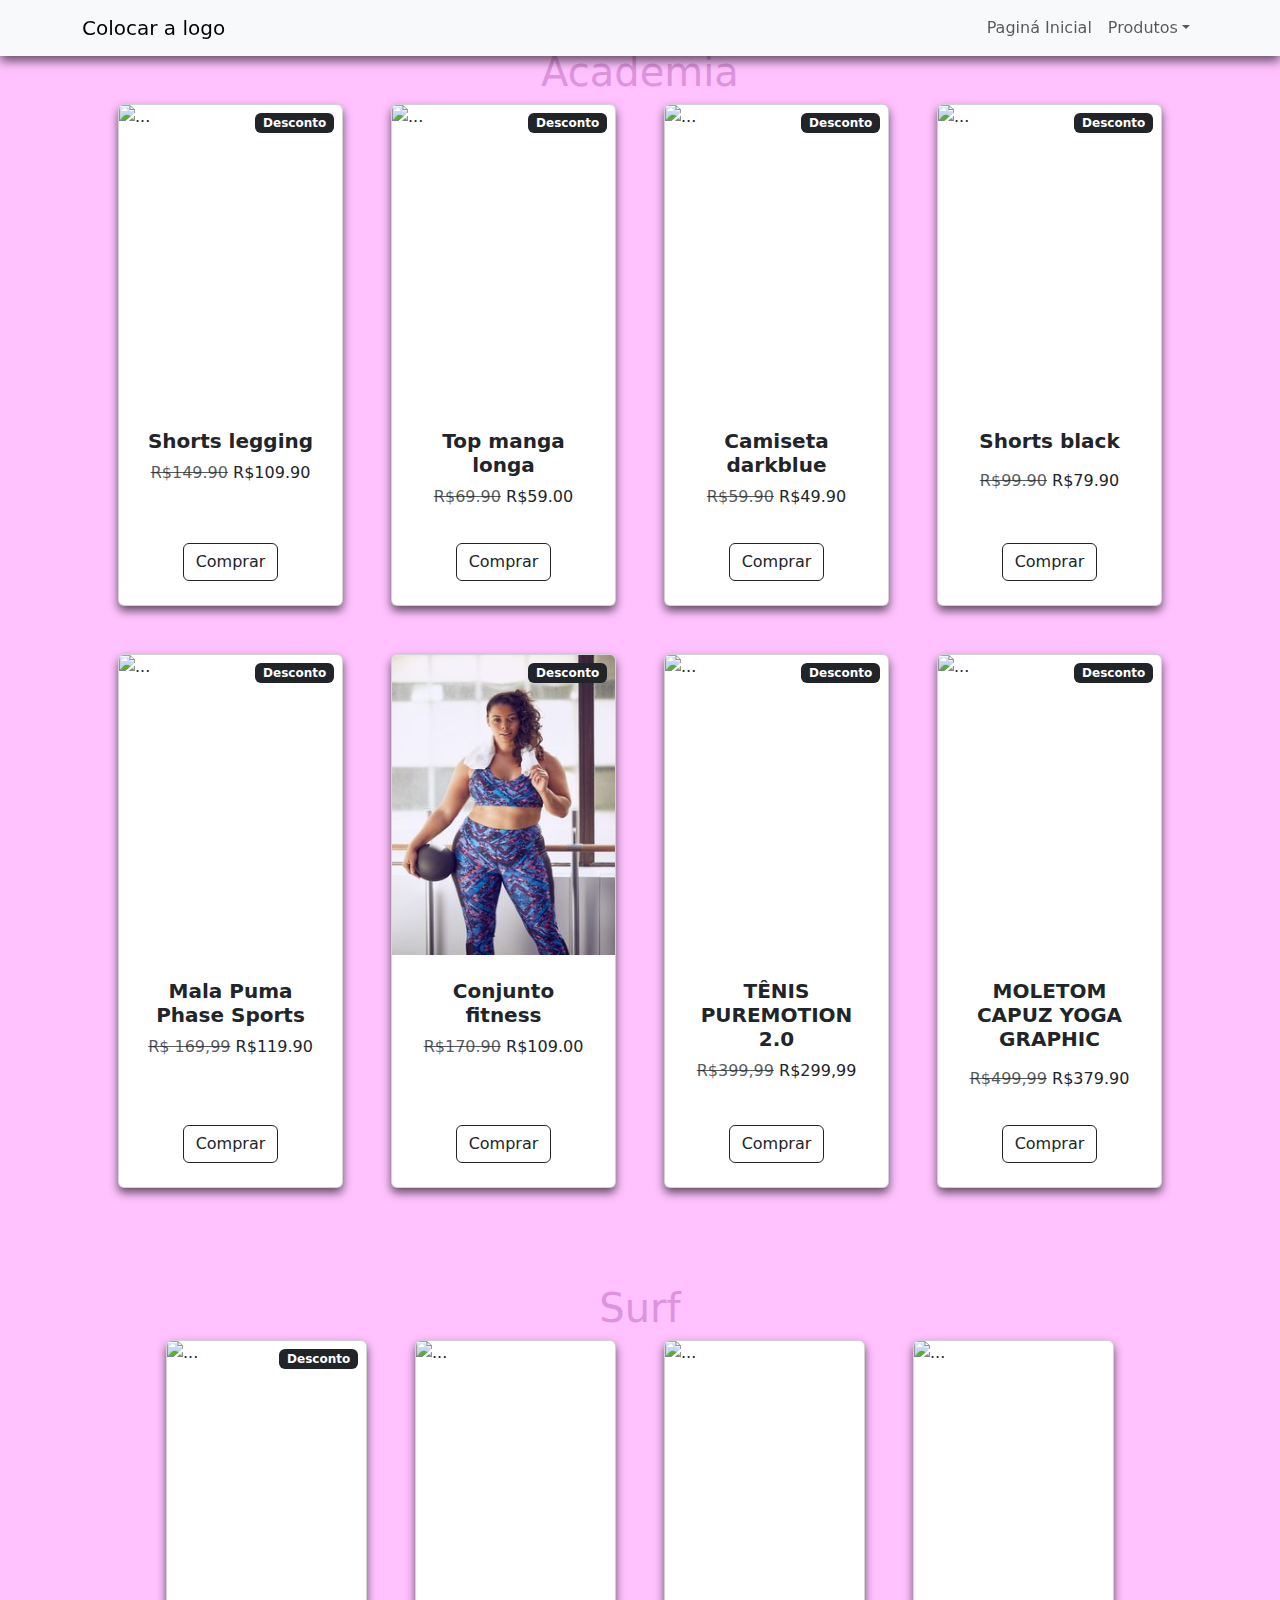
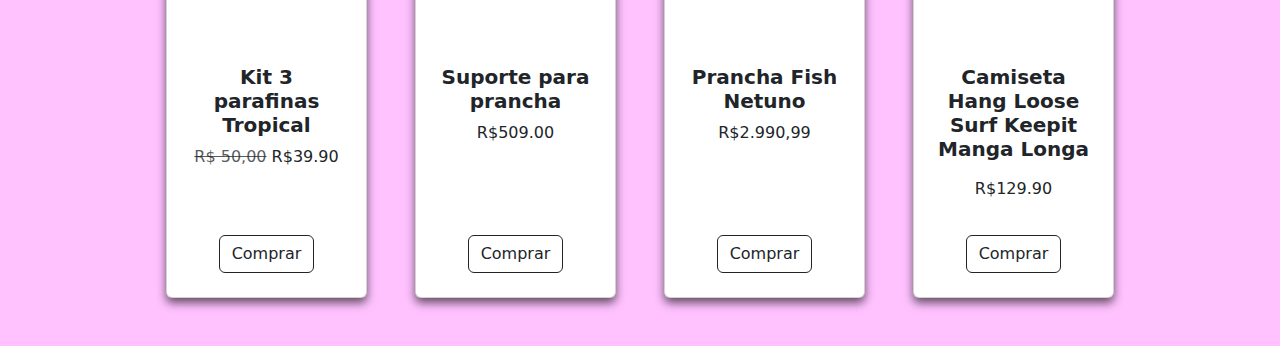
==== trabalho/cards.html @ eb3f15c2 "Cards" ====
<!DOCTYPE html>
<html lang="en">
<head>
    <meta charset="UTF-8">
    <meta name="viewport" content="width=device-width, initial-scale=1.0">
    <title>Cards</title>

    <link href="https://cdn.jsdelivr.net/npm/bootstrap@5.3.0-alpha3/dist/css/bootstrap.min.css" rel="stylesheet">
    <link href="https://getbootstrap.com/docs/5.3/assets/css/docs.css" rel="stylesheet">
    <link href="https://cdn.jsdelivr.net/npm/bootstrap@5.3.0/dist/css/bootstrap.min.css" rel="stylesheet">
    <link rel="stylesheet" href="cards.css">

</head>
<body>

    <nav class="barraP navbar navbar-expand-lg bg-light ">
        <div class="container menu" >

            <a href="" class="navbar-brand"><img src="">Colocar a logo</a>

            <button 
                class="navbar-toggler"
                data-bs-toggle="collapse" 
                data-bs-target="#menu-principal"
            >
                <span class="navbar-toggler-icon"></span>
            </button>

            <div class="navbar-collapse collapse" id="menu-principal" >
                <ul class="navbar-nav ms-auto">
                    <li><a href="tb.html" class="nav-link">Paginá Inicial</a></li>
                    
                    <li class="dropdown">
                        <a href="#" 
                            class="nav-link dropdown-toggle"
                            data-bs-toggle="dropdown"
                            >Produtos</a>

                        <ul class="dropdown-menu">
                            <li><a href="" class="dropdown-item">Academia</a></li>
                            <li><hr class="dropdown-divider"></li>
                            <li><a href="" class="dropdown-item">Volei</a></li>
                            <li><hr class="dropdown-divider"></li>
                            <li><a href="#surf" class="dropdown-item">Surf</a></li>
                            <li><hr class="dropdown-divider"></li>
                            <li><a href="" class="dropdown-item">Futebol</a></li>
                        </ul>
                    </li>
                </ul>
            </div>
        </div>
    </nav>

  <!-- cards -->

  <div class="container px-4 px-lg-5 mt-5" id="academia">
    <h1>Academia</h1>
    <div class="row gx-4 gx-lg-5 row-cols-2 row-cols-md-3 row-cols-xl-4 justify-content-center">
        <div class="col-12 col-md-6 mb-5">
            <div class="card h-100">
          <div class="badge bg-dark text-white position-absolute" style="top: 0.5rem; right: 0.5rem">Desconto</div>
                <img class="card-img-top" src="https://www.monnieri.com.br/static/3230/sku/short-academia-feminino-SHORT-ACADEMIA-FEMININO-VERDE-MILITAR-1560600903339.jpg" alt="..." />
                <div class="card-body p-4">
                    <div class="text-center">
                        <h5 class="fw-bolder">Shorts legging</h5>
                        <span class="text-muted text-decoration-line-through">R$149.90</span>
                        R$109.90
                    </div>
                </div>
                <div class="card-footer p-4 pt-0 border-top-0 bg-transparent">
                    <div class="text-center"><a class="btn btn-outline-dark mt-auto" href="#">Comprar</a></div>
                </div>
            </div>
        </div>

        <div class="col-12 col-md-6 mb-5">
          <div class="card h-100">
          <div class="badge bg-dark text-white position-absolute" style="top: 0.5rem; right: 0.5rem">Desconto</div>
              <img class="card-img-top" src="https://img102.urbanic.com/goods-pic/a6523364765140089ccc27ea0acbc866UR_w1000_q90" alt="..." />
              <div class="card-body p-4">
                  <div class="text-center">
                      <h5 class="fw-bolder">Top manga longa</h5>
                      <span class="text-muted text-decoration-line-through">R$69.90</span>
                      R$59.00
                  </div>
              </div>
              <div class="card-footer p-4 pt-0 border-top-0 bg-transparent">
                  <div class="text-center"><a class="btn btn-outline-dark mt-auto" href="#">Comprar</a></div>
              </div>
          </div>
      </div>

      <div class="col-12 col-md-6 mb-5">
        <div class="card h-100">
          <div class="badge bg-dark text-white position-absolute" style="top: 0.5rem; right: 0.5rem">Desconto</div>
            <img class="card-img-top" src="https://www.homemnoespelho.com.br/wp-content/uploads/2018/12/Homem-No-Espelho-Como-se-vestir-academia-homem-20.jpg" alt="..." />
            <div class="card-body p-4">
                <div class="text-center">
                    <h5 class="fw-bolder">Camiseta darkblue</h5>
                    <span class="text-muted text-decoration-line-through">R$59.90</span>
                    R$49.90
                </div>
            </div>
            <div class="card-footer p-4 pt-0 border-top-0 bg-transparent">
                <div class="text-center"><a class="btn btn-outline-dark mt-auto" href="#">Comprar</a></div>
            </div>
        </div>
    </div>

    <div class="col-12 col-md-6 mb-5">
      <div class="card h-100">
          <div class="badge bg-dark text-white position-absolute" style="top: 0.5rem; right: 0.5rem">Desconto</div>
          <img class="card-img-top" src="https://i.pinimg.com/564x/8e/56/e5/8e56e5e884ad6f2b8436024005a9e684.jpg" alt="..." />
          <div class="card-body p-4">
              <div class="text-center">
                  <h5 class="fw-bolder">Shorts black</h5>
                  <div class="d-flex justify-content-center small text-warning mb-2">
                      <div class="bi-star-fill"></div>
                      <div class="bi-star-fill"></div>
                      <div class="bi-star-fill"></div>
                      <div class="bi-star-fill"></div>
                      <div class="bi-star-fill"></div>
                  </div>
                  <span class="text-muted text-decoration-line-through">R$99.90</span>
                  R$79.90
              </div>
          </div>
          <div class="card-footer p-4 pt-0 border-top-0 bg-transparent">
            <div class="text-center"><a class="btn btn-outline-dark mt-auto" href="#">Comprar</a></div>
        </div>
    </div>

    </div>
  </div>

  <div class="row gx-4 gx-lg-5 row-cols-2 row-cols-md-3 row-cols-xl-4 justify-content-center">
    <div class="col-12 col-md-6 mb-5">
        <div class="card h-100">
      <div class="badge bg-dark text-white position-absolute" style="top: 0.5rem; right: 0.5rem">Desconto</div>
            <img class="card-img-top" src="https://imgcentauro-a.akamaihd.net/500x500/95853302A1/mala-puma-phase-sports-feminina-img.jpg" alt="..." />
            <div class="card-body p-4">
                <div class="text-center">
                    <h5 class="fw-bolder">Mala Puma Phase Sports</h5>
                    <span class="text-muted text-decoration-line-through">R$ 169,99</span>
                    R$119.90
                </div>
            </div>
            <div class="card-footer p-4 pt-0 border-top-0 bg-transparent">
                <div class="text-center"><a class="btn btn-outline-dark mt-auto" href="#">Comprar</a></div>
            </div>
        </div>
    </div>

    <div class="col-12 col-md-6 mb-5">
      <div class="card h-100">
      <div class="badge bg-dark text-white position-absolute" style="top: 0.5rem; right: 0.5rem">Desconto</div>
          <img class="card-img-top" src="imagens/academia.jpg" alt="..." />
          <div class="card-body p-4">
              <div class="text-center">
                  <h5 class="fw-bolder">Conjunto fitness</h5>
                  <span class="text-muted text-decoration-line-through">R$170.90</span>
                  R$109.00
              </div>
          </div>
          <div class="card-footer p-4 pt-0 border-top-0 bg-transparent">
              <div class="text-center"><a class="btn btn-outline-dark mt-auto" href="#">Comprar</a></div>
          </div>
      </div>
  </div>

  <div class="col-12 col-md-6 mb-5">
    <div class="card h-100">
      <div class="badge bg-dark text-white position-absolute" style="top: 0.5rem; right: 0.5rem">Desconto</div>
        <img class="card-img-top" src="https://assets.adidas.com/images/h_840,f_auto,q_auto,fl_lossy,c_fill,g_auto/82ab5176a1974629ba67af4200ba804c_9366/Tenis_Puremotion_2.0_Branco_HQ1725_02_standard_hover.jpg" alt="..." />
        <div class="card-body p-4">
            <div class="text-center">
                <h5 class="fw-bolder">TÊNIS PUREMOTION 2.0</h5>
                <span class="text-muted text-decoration-line-through">R$399,99</span>
                R$299,99
            </div>
        </div>
        <div class="card-footer p-4 pt-0 border-top-0 bg-transparent">
            <div class="text-center"><a class="btn btn-outline-dark mt-auto" href="#">Comprar</a></div>
        </div>
    </div>
</div>

<div class="col-12 col-md-6 mb-5">
  <div class="card h-100">
      <div class="badge bg-dark text-white position-absolute" style="top: 0.5rem; right: 0.5rem">Desconto</div>
      <img class="card-img-top" src="https://assets.adidas.com/images/h_840,f_auto,q_auto,fl_lossy,c_fill,g_auto/fe25de2c6c02417ba6caaf11011f2574_9366/Moletom_Capuz_Yoga_Graphic_Preto_IB8968_23_hover_model.jpg" alt="..." />
      <div class="card-body p-4">
          <div class="text-center">
              <h5 class="fw-bolder">MOLETOM CAPUZ YOGA GRAPHIC</h5>
              <div class="d-flex justify-content-center small text-warning mb-2">
                  <div class="bi-star-fill"></div>
                  <div class="bi-star-fill"></div>
                  <div class="bi-star-fill"></div>
                  <div class="bi-star-fill"></div>
                  <div class="bi-star-fill"></div>
              </div>
              <span class="text-muted text-decoration-line-through">  R$499,99</span>
              R$379.90
          </div>
      </div>
      <div class="card-footer p-4 pt-0 border-top-0 bg-transparent">
        <div class="text-center"><a class="btn btn-outline-dark mt-auto" href="#">Comprar</a></div>
    </div>
</div>

</div>
</div>


<div class="container px-4 px-lg-5 mt-5" id="surf">
    <h1>Surf</h1>

  <div class="row gx-4 gx-lg-5 row-cols-2 row-cols-md-3 row-cols-xl-4 justify-content-center">
    <div class="col-12 col-md-6 mb-5">
        <div class="card h-100">
      <div class="badge bg-dark text-white position-absolute" style="top: 0.5rem; right: 0.5rem">Desconto</div>
            <img class="card-img-top" src="https://images.tcdn.com.br/img/img_prod/1209307/kit_3_parafinas_tropical_51_1_57127bedd0e3629ccf4c00b199019e22.png" alt="..." />
            <div class="card-body p-4">
                <div class="text-center">
                    <h5 class="fw-bolder">Kit 3 parafinas Tropical</h5>
                    <span class="text-muted text-decoration-line-through">R$ 50,00</span>
                    R$39.90
                </div>
            </div>
            <div class="card-footer p-4 pt-0 border-top-0 bg-transparent">
                <div class="text-center"><a class="btn btn-outline-dark mt-auto" href="#">Comprar</a></div>
            </div>
        </div>
    </div>

    <div class="col-12 col-md-6 mb-5">
      <div class="card h-100">
          <img class="card-img-top" src="https://www.oaksurfracks.com.br/wp-content/uploads/2022/05/DSC_0025.jpg" alt="..." />
          <div class="card-body p-4">
              <div class="text-center">
                  <h5 class="fw-bolder">Suporte para prancha</h5>
                  R$509.00
              </div>
          </div>
          <div class="card-footer p-4 pt-0 border-top-0 bg-transparent">
              <div class="text-center"><a class="btn btn-outline-dark mt-auto" href="#">Comprar</a></div>
          </div>
      </div>
  </div>

  <div class="col-12 col-md-6 mb-5">
    <div class="card h-100">
        <img class="card-img-top" src="https://fmsurf.com.br/wp-content/uploads/2021/10/site_FM-fish-07a-scaled.jpg" alt="..." />
        <div class="card-body p-4">
            <div class="text-center">
                <h5 class="fw-bolder">Prancha Fish Netuno</h5>
                R$2.990,99
            </div>
        </div>
        <div class="card-footer p-4 pt-0 border-top-0 bg-transparent">
            <div class="text-center"><a class="btn btn-outline-dark mt-auto" href="#">Comprar</a></div>
        </div>
    </div>
</div>

<div class="col-12 col-md-6 mb-5">
  <div class="card h-100">
   
      <img class="card-img-top" src="https://static.netshoes.com.br/produtos/camiseta-hang-loose-surf-keepit-manga-longa-masculina/06/B58-5395-006/B58-5395-006_zoom1.jpg?ts=1664917433&ims=544x" alt="..." />
      <div class="card-body p-4">
          <div class="text-center">
              <h5 class="fw-bolder">Camiseta Hang Loose Surf Keepit Manga Longa</h5>
              <div class="d-flex justify-content-center small text-warning mb-2">
                  <div class="bi-star-fill"></div>
                  <div class="bi-star-fill"></div>
                  <div class="bi-star-fill"></div>
                  <div class="bi-star-fill"></div>
                  <div class="bi-star-fill"></div>
              </div>
              R$129.90
          </div>
      </div>
      <div class="card-footer p-4 pt-0 border-top-0 bg-transparent">
        <div class="text-center"><a class="btn btn-outline-dark mt-auto" href="#">Comprar</a></div>
    </div>
</div>

</div>
</div>




    
    <script src="https://cdn.jsdelivr.net/npm/bootstrap@5.0.2/dist/js/bootstrap.min.js"></script>

</body>
</html>
---- trabalho/cards.css ----
:root{
    --prim: #791979;
    --second: #9b429a;
    --tri: #bc6abc;
    --for: #de93dd;
    --five: #ffbcff;
    --extra: #ffc2ff;
    --tras:#231127;
}
body{
    background-color: var(--extra);
}
.barraP{
    position: fixed;
    top: 0;
    left: 0;
    width: 100%;
    z-index: 1;
    background-color: aliceblue;
    box-shadow: 0 5px 10px rgba(0,0,0,.6);
    margin-bottom:10px ;
    
}
.card{
    justify-content:center ;
    margin: auto;
    margin-bottom: 10px;
    box-shadow: 0 5px 10px rgba(0,0,0,.6);
}
h1{
    text-align: center;
    color: #de93dd;
}
.card img{
    height: 300px;
    width: 100%;
}
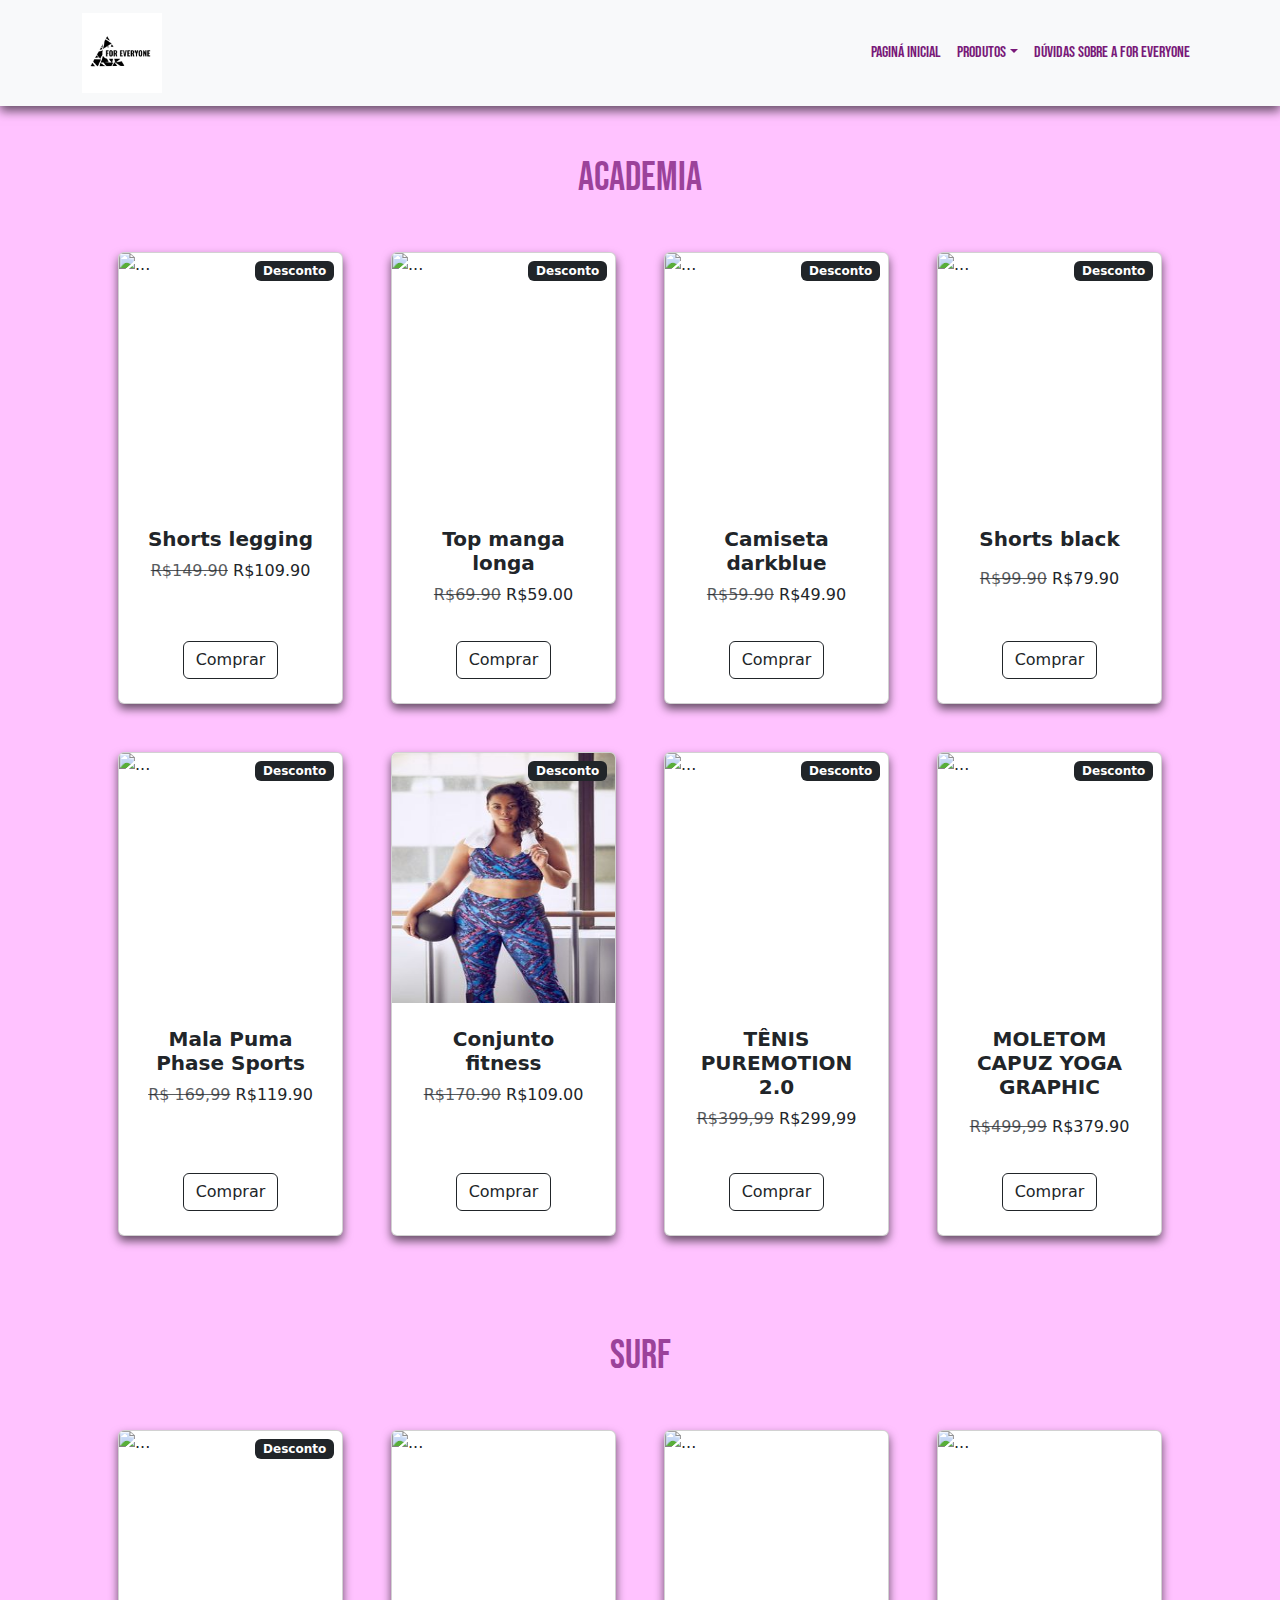
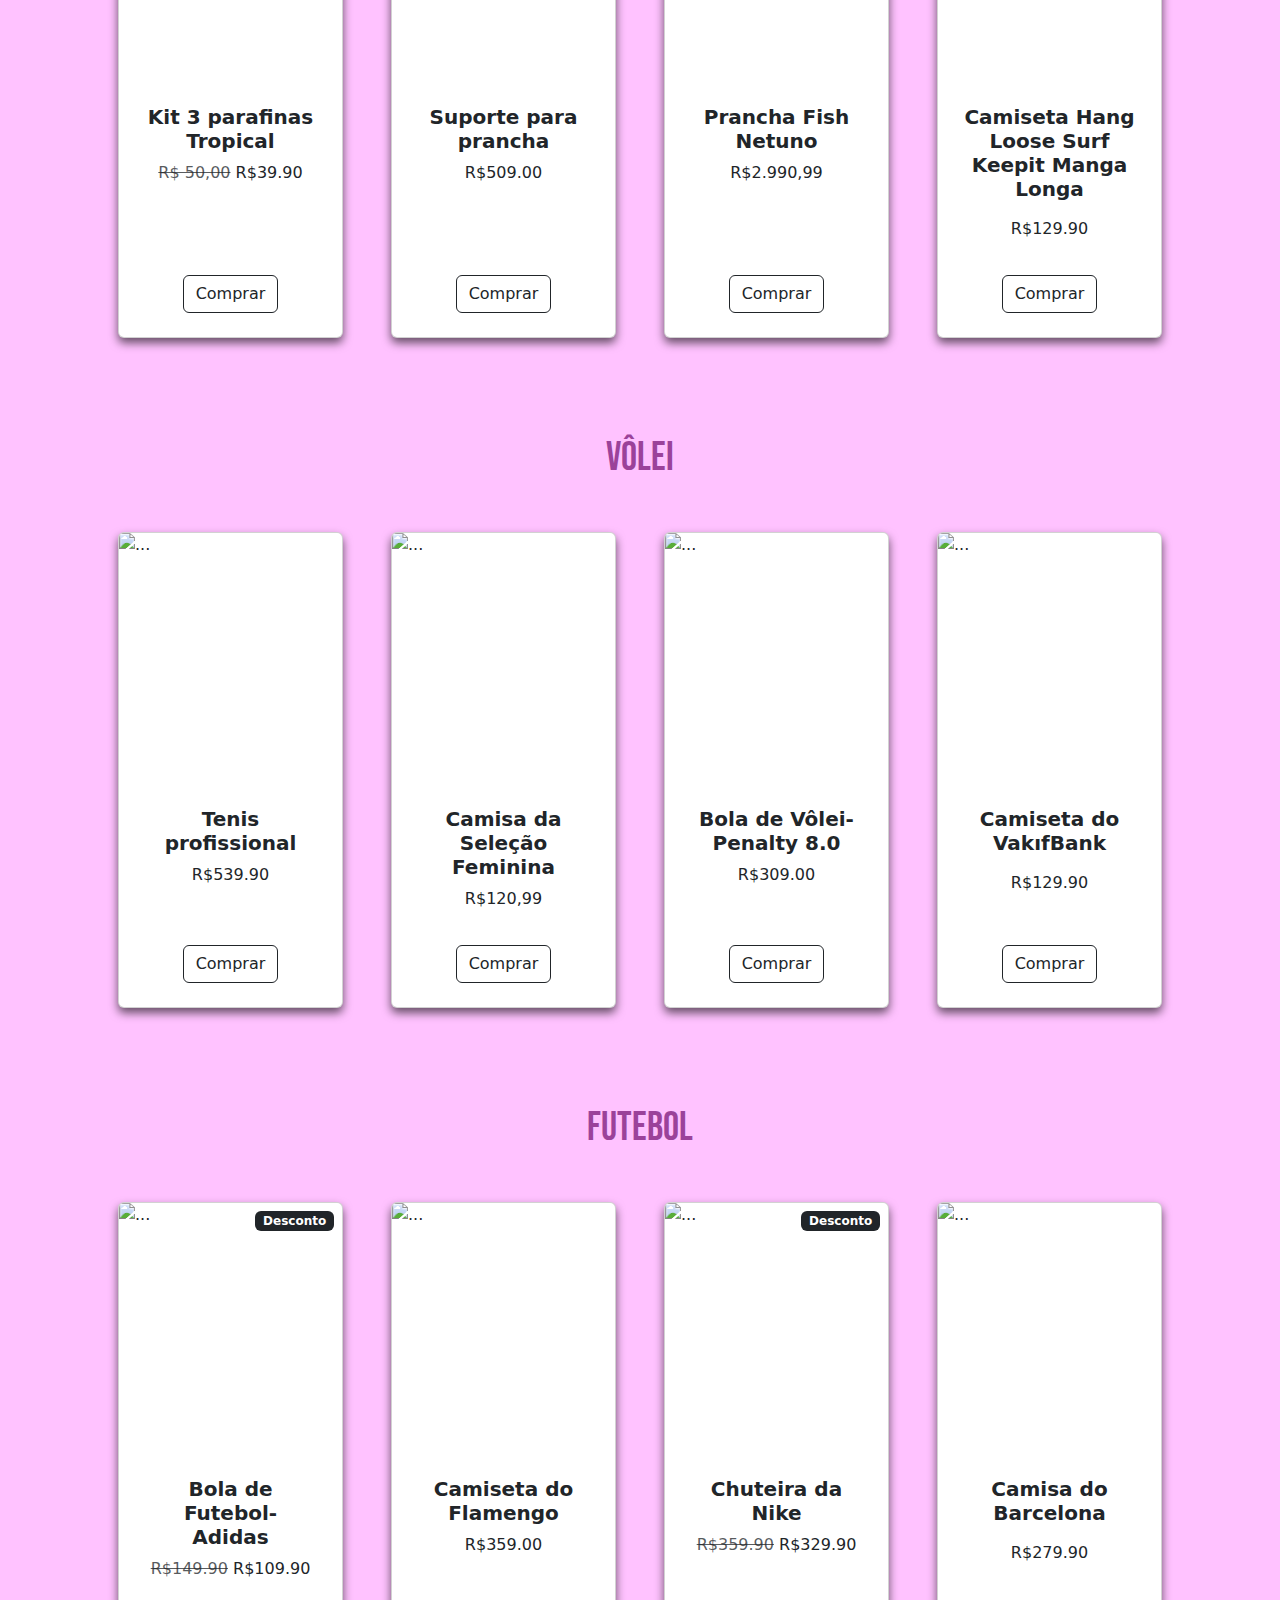
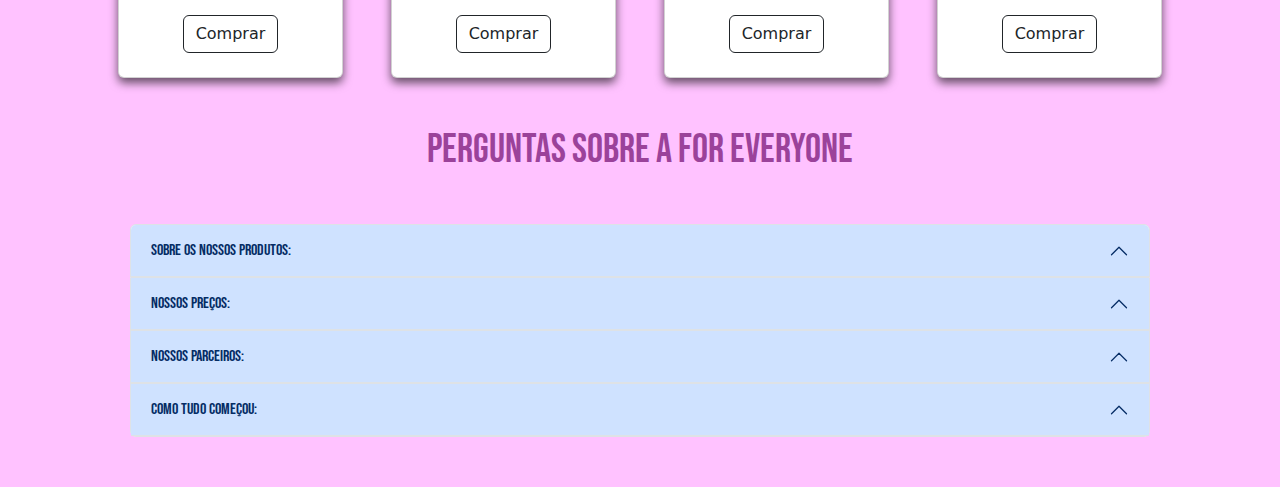
==== commit 6c13beb6: "Organizando" ====
--- a/trabalho/cards.html
+++ b/trabalho/cards.html
@@ -1,298 +1,599 @@
-<!DOCTYPE html>
-<html lang="en">
-<head>
-    <meta charset="UTF-8">
-    <meta name="viewport" content="width=device-width, initial-scale=1.0">
-    <title>Cards</title>
-
-    <link href="https://cdn.jsdelivr.net/npm/bootstrap@5.3.0-alpha3/dist/css/bootstrap.min.css" rel="stylesheet">
-    <link href="https://getbootstrap.com/docs/5.3/assets/css/docs.css" rel="stylesheet">
-    <link href="https://cdn.jsdelivr.net/npm/bootstrap@5.3.0/dist/css/bootstrap.min.css" rel="stylesheet">
-    <link rel="stylesheet" href="cards.css">
-
-</head>
-<body>
-
-    <nav class="barraP navbar navbar-expand-lg bg-light ">
-        <div class="container menu" >
-
-            <a href="" class="navbar-brand"><img src="">Colocar a logo</a>
-
-            <button 
-                class="navbar-toggler"
-                data-bs-toggle="collapse" 
-                data-bs-target="#menu-principal"
-            >
-                <span class="navbar-toggler-icon"></span>
-            </button>
-
-            <div class="navbar-collapse collapse" id="menu-principal" >
-                <ul class="navbar-nav ms-auto">
-                    <li><a href="tb.html" class="nav-link">Paginá Inicial</a></li>
-                    
-                    <li class="dropdown">
-                        <a href="#" 
-                            class="nav-link dropdown-toggle"
-                            data-bs-toggle="dropdown"
-                            >Produtos</a>
-
-                        <ul class="dropdown-menu">
-                            <li><a href="" class="dropdown-item">Academia</a></li>
-                            <li><hr class="dropdown-divider"></li>
-                            <li><a href="" class="dropdown-item">Volei</a></li>
-                            <li><hr class="dropdown-divider"></li>
-                            <li><a href="#surf" class="dropdown-item">Surf</a></li>
-                            <li><hr class="dropdown-divider"></li>
-                            <li><a href="" class="dropdown-item">Futebol</a></li>
-                        </ul>
-                    </li>
-                </ul>
-            </div>
-        </div>
-    </nav>
-
-  <!-- cards -->
-
-  <div class="container px-4 px-lg-5 mt-5" id="academia">
-    <h1>Academia</h1>
-    <div class="row gx-4 gx-lg-5 row-cols-2 row-cols-md-3 row-cols-xl-4 justify-content-center">
-        <div class="col-12 col-md-6 mb-5">
-            <div class="card h-100">
-          <div class="badge bg-dark text-white position-absolute" style="top: 0.5rem; right: 0.5rem">Desconto</div>
-                <img class="card-img-top" src="https://www.monnieri.com.br/static/3230/sku/short-academia-feminino-SHORT-ACADEMIA-FEMININO-VERDE-MILITAR-1560600903339.jpg" alt="..." />
-                <div class="card-body p-4">
-                    <div class="text-center">
-                        <h5 class="fw-bolder">Shorts legging</h5>
-                        <span class="text-muted text-decoration-line-through">R$149.90</span>
-                        R$109.90
-                    </div>
-                </div>
-                <div class="card-footer p-4 pt-0 border-top-0 bg-transparent">
-                    <div class="text-center"><a class="btn btn-outline-dark mt-auto" href="#">Comprar</a></div>
-                </div>
-            </div>
-        </div>
-
-        <div class="col-12 col-md-6 mb-5">
-          <div class="card h-100">
-          <div class="badge bg-dark text-white position-absolute" style="top: 0.5rem; right: 0.5rem">Desconto</div>
-              <img class="card-img-top" src="https://img102.urbanic.com/goods-pic/a6523364765140089ccc27ea0acbc866UR_w1000_q90" alt="..." />
-              <div class="card-body p-4">
-                  <div class="text-center">
-                      <h5 class="fw-bolder">Top manga longa</h5>
-                      <span class="text-muted text-decoration-line-through">R$69.90</span>
-                      R$59.00
-                  </div>
-              </div>
-              <div class="card-footer p-4 pt-0 border-top-0 bg-transparent">
-                  <div class="text-center"><a class="btn btn-outline-dark mt-auto" href="#">Comprar</a></div>
-              </div>
-          </div>
-      </div>
-
-      <div class="col-12 col-md-6 mb-5">
-        <div class="card h-100">
-          <div class="badge bg-dark text-white position-absolute" style="top: 0.5rem; right: 0.5rem">Desconto</div>
-            <img class="card-img-top" src="https://www.homemnoespelho.com.br/wp-content/uploads/2018/12/Homem-No-Espelho-Como-se-vestir-academia-homem-20.jpg" alt="..." />
-            <div class="card-body p-4">
-                <div class="text-center">
-                    <h5 class="fw-bolder">Camiseta darkblue</h5>
-                    <span class="text-muted text-decoration-line-through">R$59.90</span>
-                    R$49.90
-                </div>
-            </div>
-            <div class="card-footer p-4 pt-0 border-top-0 bg-transparent">
-                <div class="text-center"><a class="btn btn-outline-dark mt-auto" href="#">Comprar</a></div>
-            </div>
-        </div>
-    </div>
-
-    <div class="col-12 col-md-6 mb-5">
-      <div class="card h-100">
-          <div class="badge bg-dark text-white position-absolute" style="top: 0.5rem; right: 0.5rem">Desconto</div>
-          <img class="card-img-top" src="https://i.pinimg.com/564x/8e/56/e5/8e56e5e884ad6f2b8436024005a9e684.jpg" alt="..." />
-          <div class="card-body p-4">
-              <div class="text-center">
-                  <h5 class="fw-bolder">Shorts black</h5>
-                  <div class="d-flex justify-content-center small text-warning mb-2">
-                      <div class="bi-star-fill"></div>
-                      <div class="bi-star-fill"></div>
-                      <div class="bi-star-fill"></div>
-                      <div class="bi-star-fill"></div>
-                      <div class="bi-star-fill"></div>
-                  </div>
-                  <span class="text-muted text-decoration-line-through">R$99.90</span>
-                  R$79.90
-              </div>
-          </div>
-          <div class="card-footer p-4 pt-0 border-top-0 bg-transparent">
-            <div class="text-center"><a class="btn btn-outline-dark mt-auto" href="#">Comprar</a></div>
-        </div>
-    </div>
-
-    </div>
-  </div>
-
-  <div class="row gx-4 gx-lg-5 row-cols-2 row-cols-md-3 row-cols-xl-4 justify-content-center">
-    <div class="col-12 col-md-6 mb-5">
-        <div class="card h-100">
-      <div class="badge bg-dark text-white position-absolute" style="top: 0.5rem; right: 0.5rem">Desconto</div>
-            <img class="card-img-top" src="https://imgcentauro-a.akamaihd.net/500x500/95853302A1/mala-puma-phase-sports-feminina-img.jpg" alt="..." />
-            <div class="card-body p-4">
-                <div class="text-center">
-                    <h5 class="fw-bolder">Mala Puma Phase Sports</h5>
-                    <span class="text-muted text-decoration-line-through">R$ 169,99</span>
-                    R$119.90
-                </div>
-            </div>
-            <div class="card-footer p-4 pt-0 border-top-0 bg-transparent">
-                <div class="text-center"><a class="btn btn-outline-dark mt-auto" href="#">Comprar</a></div>
-            </div>
-        </div>
-    </div>
-
-    <div class="col-12 col-md-6 mb-5">
-      <div class="card h-100">
-      <div class="badge bg-dark text-white position-absolute" style="top: 0.5rem; right: 0.5rem">Desconto</div>
-          <img class="card-img-top" src="imagens/academia.jpg" alt="..." />
-          <div class="card-body p-4">
-              <div class="text-center">
-                  <h5 class="fw-bolder">Conjunto fitness</h5>
-                  <span class="text-muted text-decoration-line-through">R$170.90</span>
-                  R$109.00
-              </div>
-          </div>
-          <div class="card-footer p-4 pt-0 border-top-0 bg-transparent">
-              <div class="text-center"><a class="btn btn-outline-dark mt-auto" href="#">Comprar</a></div>
-          </div>
-      </div>
-  </div>
-
-  <div class="col-12 col-md-6 mb-5">
-    <div class="card h-100">
-      <div class="badge bg-dark text-white position-absolute" style="top: 0.5rem; right: 0.5rem">Desconto</div>
-        <img class="card-img-top" src="https://assets.adidas.com/images/h_840,f_auto,q_auto,fl_lossy,c_fill,g_auto/82ab5176a1974629ba67af4200ba804c_9366/Tenis_Puremotion_2.0_Branco_HQ1725_02_standard_hover.jpg" alt="..." />
-        <div class="card-body p-4">
-            <div class="text-center">
-                <h5 class="fw-bolder">TÊNIS PUREMOTION 2.0</h5>
-                <span class="text-muted text-decoration-line-through">R$399,99</span>
-                R$299,99
-            </div>
-        </div>
-        <div class="card-footer p-4 pt-0 border-top-0 bg-transparent">
-            <div class="text-center"><a class="btn btn-outline-dark mt-auto" href="#">Comprar</a></div>
-        </div>
-    </div>
-</div>
-
-<div class="col-12 col-md-6 mb-5">
-  <div class="card h-100">
-      <div class="badge bg-dark text-white position-absolute" style="top: 0.5rem; right: 0.5rem">Desconto</div>
-      <img class="card-img-top" src="https://assets.adidas.com/images/h_840,f_auto,q_auto,fl_lossy,c_fill,g_auto/fe25de2c6c02417ba6caaf11011f2574_9366/Moletom_Capuz_Yoga_Graphic_Preto_IB8968_23_hover_model.jpg" alt="..." />
-      <div class="card-body p-4">
-          <div class="text-center">
-              <h5 class="fw-bolder">MOLETOM CAPUZ YOGA GRAPHIC</h5>
-              <div class="d-flex justify-content-center small text-warning mb-2">
-                  <div class="bi-star-fill"></div>
-                  <div class="bi-star-fill"></div>
-                  <div class="bi-star-fill"></div>
-                  <div class="bi-star-fill"></div>
-                  <div class="bi-star-fill"></div>
-              </div>
-              <span class="text-muted text-decoration-line-through">  R$499,99</span>
-              R$379.90
-          </div>
-      </div>
-      <div class="card-footer p-4 pt-0 border-top-0 bg-transparent">
-        <div class="text-center"><a class="btn btn-outline-dark mt-auto" href="#">Comprar</a></div>
-    </div>
-</div>
-
-</div>
-</div>
-
-
-<div class="container px-4 px-lg-5 mt-5" id="surf">
-    <h1>Surf</h1>
-
-  <div class="row gx-4 gx-lg-5 row-cols-2 row-cols-md-3 row-cols-xl-4 justify-content-center">
-    <div class="col-12 col-md-6 mb-5">
-        <div class="card h-100">
-      <div class="badge bg-dark text-white position-absolute" style="top: 0.5rem; right: 0.5rem">Desconto</div>
-            <img class="card-img-top" src="https://images.tcdn.com.br/img/img_prod/1209307/kit_3_parafinas_tropical_51_1_57127bedd0e3629ccf4c00b199019e22.png" alt="..." />
-            <div class="card-body p-4">
-                <div class="text-center">
-                    <h5 class="fw-bolder">Kit 3 parafinas Tropical</h5>
-                    <span class="text-muted text-decoration-line-through">R$ 50,00</span>
-                    R$39.90
-                </div>
-            </div>
-            <div class="card-footer p-4 pt-0 border-top-0 bg-transparent">
-                <div class="text-center"><a class="btn btn-outline-dark mt-auto" href="#">Comprar</a></div>
-            </div>
-        </div>
-    </div>
-
-    <div class="col-12 col-md-6 mb-5">
-      <div class="card h-100">
-          <img class="card-img-top" src="https://www.oaksurfracks.com.br/wp-content/uploads/2022/05/DSC_0025.jpg" alt="..." />
-          <div class="card-body p-4">
-              <div class="text-center">
-                  <h5 class="fw-bolder">Suporte para prancha</h5>
-                  R$509.00
-              </div>
-          </div>
-          <div class="card-footer p-4 pt-0 border-top-0 bg-transparent">
-              <div class="text-center"><a class="btn btn-outline-dark mt-auto" href="#">Comprar</a></div>
-          </div>
-      </div>
-  </div>
-
-  <div class="col-12 col-md-6 mb-5">
-    <div class="card h-100">
-        <img class="card-img-top" src="https://fmsurf.com.br/wp-content/uploads/2021/10/site_FM-fish-07a-scaled.jpg" alt="..." />
-        <div class="card-body p-4">
-            <div class="text-center">
-                <h5 class="fw-bolder">Prancha Fish Netuno</h5>
-                R$2.990,99
-            </div>
-        </div>
-        <div class="card-footer p-4 pt-0 border-top-0 bg-transparent">
-            <div class="text-center"><a class="btn btn-outline-dark mt-auto" href="#">Comprar</a></div>
-        </div>
-    </div>
-</div>
-
-<div class="col-12 col-md-6 mb-5">
-  <div class="card h-100">
-   
-      <img class="card-img-top" src="https://static.netshoes.com.br/produtos/camiseta-hang-loose-surf-keepit-manga-longa-masculina/06/B58-5395-006/B58-5395-006_zoom1.jpg?ts=1664917433&ims=544x" alt="..." />
-      <div class="card-body p-4">
-          <div class="text-center">
-              <h5 class="fw-bolder">Camiseta Hang Loose Surf Keepit Manga Longa</h5>
-              <div class="d-flex justify-content-center small text-warning mb-2">
-                  <div class="bi-star-fill"></div>
-                  <div class="bi-star-fill"></div>
-                  <div class="bi-star-fill"></div>
-                  <div class="bi-star-fill"></div>
-                  <div class="bi-star-fill"></div>
-              </div>
-              R$129.90
-          </div>
-      </div>
-      <div class="card-footer p-4 pt-0 border-top-0 bg-transparent">
-        <div class="text-center"><a class="btn btn-outline-dark mt-auto" href="#">Comprar</a></div>
-    </div>
-</div>
-
-</div>
-</div>
-
-
-
-
-    
-    <script src="https://cdn.jsdelivr.net/npm/bootstrap@5.0.2/dist/js/bootstrap.min.js"></script>
-
-</body>
+<!DOCTYPE html>
+<html lang="en">
+
+<head>
+    <meta charset="UTF-8">
+    <meta name="viewport" content="width=device-width, initial-scale=1.0">
+    <title>Cards</title>
+
+    <link href="https://cdn.jsdelivr.net/npm/bootstrap@5.3.0-alpha3/dist/css/bootstrap.min.css" rel="stylesheet">
+    <link href="https://getbootstrap.com/docs/5.3/assets/css/docs.css" rel="stylesheet">
+    <link href="https://cdn.jsdelivr.net/npm/bootstrap@5.3.0/dist/css/bootstrap.min.css" rel="stylesheet">
+    <link rel="stylesheet" href="cards.css">
+
+</head>
+
+<body>
+
+    <nav class="barraP navbar navbar-expand-lg bg-light ">
+        <div class="container menu">
+
+            <a href="" class="navbar-brand"><img class="logo" src="imagens/logo.png"></a>
+
+            <button class="navbar-toggler" data-bs-toggle="collapse" data-bs-target="#menu-principal">
+                <span class="navbar-toggler-icon"></span>
+            </button>
+
+            <div class="navbar-collapse collapse" id="menu-principal">
+                <ul class="navbar-nav ms-auto">
+                    <li><a href="tb.html" class="nav-link">Paginá Inicial</a></li>
+
+                    <li class="dropdown">
+                        <a href="#" class="nav-link dropdown-toggle" data-bs-toggle="dropdown">Produtos</a>
+
+                        <ul class="dropdown-menu">
+                            <li><a href="#academia" class="dropdown-item">Academia</a></li>
+                            <li>
+                                <hr class="dropdown-divider">
+                            </li>
+                            <li><a href="#volei" class="dropdown-item">Vôlei</a></li>
+                            <li>
+                                <hr class="dropdown-divider">
+                            </li>
+                            <li><a href="#surf" class="dropdown-item">Surf</a></li>
+                            <li>
+                                <hr class="dropdown-divider">
+                            </li>
+                            <li><a href="#futebol" class="dropdown-item">Futebol</a></li>
+                        </ul>
+                    </li>
+                    <li><a href="#duvidas" class="nav-link">Dúvidas sobre a For Everyone</a></li>
+
+                </ul>
+               
+            </div>
+        </div>
+    </nav>
+
+
+
+    <!-- cards -->
+
+    <div class="container px-4 px-lg-5 mt-5" id="academia">
+        <h1>Academia</h1>
+        <div class="row gx-4 gx-lg-5 row-cols-2 row-cols-md-3 row-cols-xl-4 justify-content-center">
+            <div class="col-12 col-md-6 mb-5">
+                <div class="card h-100">
+                    <div class="badge bg-dark text-white position-absolute" style="top: 0.5rem; right: 0.5rem">Desconto
+                    </div>
+                    <img class="card-img-top"
+                        src="https://www.monnieri.com.br/static/3230/sku/short-academia-feminino-SHORT-ACADEMIA-FEMININO-VERDE-MILITAR-1560600903339.jpg"
+                        alt="..." />
+                    <div class="card-body p-4">
+                        <div class="text-center">
+                            <h5 class="fw-bolder">Shorts legging</h5>
+                            <span class="text-muted text-decoration-line-through">R$149.90</span>
+                            R$109.90
+                        </div>
+                    </div>
+                    <div class="card-footer p-4 pt-0 border-top-0 bg-transparent">
+                        <div class="text-center"><a class="btn btn-outline-dark mt-auto" href="#">Comprar</a></div>
+                    </div>
+                </div>
+            </div>
+
+            <div class="col-12 col-md-6 mb-5">
+                <div class="card h-100">
+                    <div class="badge bg-dark text-white position-absolute" style="top: 0.5rem; right: 0.5rem">Desconto
+                    </div>
+                    <img class="card-img-top"
+                        src="https://img102.urbanic.com/goods-pic/a6523364765140089ccc27ea0acbc866UR_w1000_q90"
+                        alt="..." />
+                    <div class="card-body p-4">
+                        <div class="text-center">
+                            <h5 class="fw-bolder">Top manga longa</h5>
+                            <span class="text-muted text-decoration-line-through">R$69.90</span>
+                            R$59.00
+                        </div>
+                    </div>
+                    <div class="card-footer p-4 pt-0 border-top-0 bg-transparent">
+                        <div class="text-center"><a class="btn btn-outline-dark mt-auto" href="#">Comprar</a></div>
+                    </div>
+                </div>
+            </div>
+
+            <div class="col-12 col-md-6 mb-5">
+                <div class="card h-100">
+                    <div class="badge bg-dark text-white position-absolute" style="top: 0.5rem; right: 0.5rem">Desconto
+                    </div>
+                    <img class="card-img-top"
+                        src="https://www.homemnoespelho.com.br/wp-content/uploads/2018/12/Homem-No-Espelho-Como-se-vestir-academia-homem-20.jpg"
+                        alt="..." />
+                    <div class="card-body p-4">
+                        <div class="text-center">
+                            <h5 class="fw-bolder">Camiseta darkblue</h5>
+                            <span class="text-muted text-decoration-line-through">R$59.90</span>
+                            R$49.90
+                        </div>
+                    </div>
+                    <div class="card-footer p-4 pt-0 border-top-0 bg-transparent">
+                        <div class="text-center"><a class="btn btn-outline-dark mt-auto" href="#">Comprar</a></div>
+                    </div>
+                </div>
+            </div>
+
+            <div class="col-12 col-md-6 mb-5">
+                <div class="card h-100">
+                    <div class="badge bg-dark text-white position-absolute" style="top: 0.5rem; right: 0.5rem">Desconto
+                    </div>
+                    <img class="card-img-top"
+                        src="https://i.pinimg.com/564x/8e/56/e5/8e56e5e884ad6f2b8436024005a9e684.jpg" alt="..." />
+                    <div class="card-body p-4">
+                        <div class="text-center">
+                            <h5 class="fw-bolder">Shorts black</h5>
+                            <div class="d-flex justify-content-center small text-warning mb-2">
+                                <div class="bi-star-fill"></div>
+                                <div class="bi-star-fill"></div>
+                                <div class="bi-star-fill"></div>
+                                <div class="bi-star-fill"></div>
+                                <div class="bi-star-fill"></div>
+                            </div>
+                            <span class="text-muted text-decoration-line-through">R$99.90</span>
+                            R$79.90
+                        </div>
+                    </div>
+                    <div class="card-footer p-4 pt-0 border-top-0 bg-transparent">
+                        <div class="text-center"><a class="btn btn-outline-dark mt-auto" href="#">Comprar</a></div>
+                    </div>
+                </div>
+
+            </div>
+        </div>
+
+        <div class="row gx-4 gx-lg-5 row-cols-2 row-cols-md-3 row-cols-xl-4 justify-content-center">
+            <div class="col-12 col-md-6 mb-5">
+                <div class="card h-100">
+                    <div class="badge bg-dark text-white position-absolute" style="top: 0.5rem; right: 0.5rem">Desconto
+                    </div>
+                    <img class="card-img-top"
+                        src="https://imgcentauro-a.akamaihd.net/500x500/95853302A1/mala-puma-phase-sports-feminina-img.jpg"
+                        alt="..." />
+                    <div class="card-body p-4">
+                        <div class="text-center">
+                            <h5 class="fw-bolder">Mala Puma Phase Sports</h5>
+                            <span class="text-muted text-decoration-line-through">R$ 169,99</span>
+                            R$119.90
+                        </div>
+                    </div>
+                    <div class="card-footer p-4 pt-0 border-top-0 bg-transparent">
+                        <div class="text-center"><a class="btn btn-outline-dark mt-auto" href="#">Comprar</a></div>
+                    </div>
+                </div>
+            </div>
+
+            <div class="col-12 col-md-6 mb-5">
+                <div class="card h-100">
+                    <div class="badge bg-dark text-white position-absolute" style="top: 0.5rem; right: 0.5rem">Desconto
+                    </div>
+                    <img class="card-img-top" src="imagens/academia.jpg" alt="..." />
+                    <div class="card-body p-4">
+                        <div class="text-center">
+                            <h5 class="fw-bolder">Conjunto fitness</h5>
+                            <span class="text-muted text-decoration-line-through">R$170.90</span>
+                            R$109.00
+                        </div>
+                    </div>
+                    <div class="card-footer p-4 pt-0 border-top-0 bg-transparent">
+                        <div class="text-center"><a class="btn btn-outline-dark mt-auto" href="#">Comprar</a></div>
+                    </div>
+                </div>
+            </div>
+
+            <div class="col-12 col-md-6 mb-5">
+                <div class="card h-100">
+                    <div class="badge bg-dark text-white position-absolute" style="top: 0.5rem; right: 0.5rem">Desconto
+                    </div>
+                    <img class="card-img-top"
+                        src="https://assets.adidas.com/images/h_840,f_auto,q_auto,fl_lossy,c_fill,g_auto/82ab5176a1974629ba67af4200ba804c_9366/Tenis_Puremotion_2.0_Branco_HQ1725_02_standard_hover.jpg"
+                        alt="..." />
+                    <div class="card-body p-4">
+                        <div class="text-center">
+                            <h5 class="fw-bolder">TÊNIS PUREMOTION 2.0</h5>
+                            <span class="text-muted text-decoration-line-through">R$399,99</span>
+                            R$299,99
+                        </div>
+                    </div>
+                    <div class="card-footer p-4 pt-0 border-top-0 bg-transparent">
+                        <div class="text-center"><a class="btn btn-outline-dark mt-auto" href="#">Comprar</a></div>
+                    </div>
+                </div>
+            </div>
+
+            <div class="col-12 col-md-6 mb-5">
+                <div class="card h-100">
+                    <div class="badge bg-dark text-white position-absolute" style="top: 0.5rem; right: 0.5rem">Desconto
+                    </div>
+                    <img class="card-img-top"
+                        src="https://assets.adidas.com/images/h_840,f_auto,q_auto,fl_lossy,c_fill,g_auto/fe25de2c6c02417ba6caaf11011f2574_9366/Moletom_Capuz_Yoga_Graphic_Preto_IB8968_23_hover_model.jpg"
+                        alt="..." />
+                    <div class="card-body p-4">
+                        <div class="text-center">
+                            <h5 class="fw-bolder">MOLETOM CAPUZ YOGA GRAPHIC</h5>
+                            <div class="d-flex justify-content-center small text-warning mb-2">
+                                <div class="bi-star-fill"></div>
+                                <div class="bi-star-fill"></div>
+                                <div class="bi-star-fill"></div>
+                                <div class="bi-star-fill"></div>
+                                <div class="bi-star-fill"></div>
+                            </div>
+                            <span class="text-muted text-decoration-line-through"> R$499,99</span>
+                            R$379.90
+                        </div>
+                    </div>
+                    <div class="card-footer p-4 pt-0 border-top-0 bg-transparent">
+                        <div class="text-center"><a class="btn btn-outline-dark mt-auto" href="#">Comprar</a></div>
+                    </div>
+                </div>
+
+            </div>
+        </div>
+    </div>
+
+
+
+    <div class="container px-4 px-lg-5 mt-5" id="surf">
+        <h1>Surf</h1>
+
+        <div class="row gx-4 gx-lg-5 row-cols-2 row-cols-md-3 row-cols-xl-4 justify-content-center">
+            <div class="col-12 col-md-6 mb-5">
+                <div class="card h-100">
+                    <div class="badge bg-dark text-white position-absolute" style="top: 0.5rem; right: 0.5rem">Desconto
+                    </div>
+                    <img class="card-img-top"
+                        src="https://images.tcdn.com.br/img/img_prod/1209307/kit_3_parafinas_tropical_51_1_57127bedd0e3629ccf4c00b199019e22.png"
+                        alt="..." />
+                    <div class="card-body p-4">
+                        <div class="text-center">
+                            <h5 class="fw-bolder">Kit 3 parafinas Tropical</h5>
+                            <span class="text-muted text-decoration-line-through">R$ 50,00</span>
+                            R$39.90
+                        </div>
+                    </div>
+                    <div class="card-footer p-4 pt-0 border-top-0 bg-transparent">
+                        <div class="text-center"><a class="btn btn-outline-dark mt-auto" href="#">Comprar</a></div>
+                    </div>
+                </div>
+            </div>
+
+            <div class="col-12 col-md-6 mb-5">
+                <div class="card h-100">
+                    <img class="card-img-top"
+                        src="https://www.oaksurfracks.com.br/wp-content/uploads/2022/05/DSC_0025.jpg" alt="..." />
+                    <div class="card-body p-4">
+                        <div class="text-center">
+                            <h5 class="fw-bolder">Suporte para prancha</h5>
+                            R$509.00
+                        </div>
+                    </div>
+                    <div class="card-footer p-4 pt-0 border-top-0 bg-transparent">
+                        <div class="text-center"><a class="btn btn-outline-dark mt-auto" href="#">Comprar</a></div>
+                    </div>
+                </div>
+            </div>
+
+            <div class="col-12 col-md-6 mb-5">
+                <div class="card h-100">
+                    <img class="card-img-top"
+                        src="https://fmsurf.com.br/wp-content/uploads/2021/10/site_FM-fish-07a-scaled.jpg" alt="..." />
+                    <div class="card-body p-4">
+                        <div class="text-center">
+                            <h5 class="fw-bolder">Prancha Fish Netuno</h5>
+                            R$2.990,99
+                        </div>
+                    </div>
+                    <div class="card-footer p-4 pt-0 border-top-0 bg-transparent">
+                        <div class="text-center"><a class="btn btn-outline-dark mt-auto" href="#">Comprar</a></div>
+                    </div>
+                </div>
+            </div>
+
+            <div class="col-12 col-md-6 mb-5">
+                <div class="card h-100">
+
+                    <img class="card-img-top"
+                        src="https://static.netshoes.com.br/produtos/camiseta-hang-loose-surf-keepit-manga-longa-masculina/06/B58-5395-006/B58-5395-006_zoom1.jpg?ts=1664917433&ims=544x"
+                        alt="..." />
+                    <div class="card-body p-4">
+                        <div class="text-center">
+                            <h5 class="fw-bolder">Camiseta Hang Loose Surf Keepit Manga Longa</h5>
+                            <div class="d-flex justify-content-center small text-warning mb-2">
+                                <div class="bi-star-fill"></div>
+                                <div class="bi-star-fill"></div>
+                                <div class="bi-star-fill"></div>
+                                <div class="bi-star-fill"></div>
+                                <div class="bi-star-fill"></div>
+                            </div>
+                            R$129.90
+                        </div>
+                    </div>
+                    <div class="card-footer p-4 pt-0 border-top-0 bg-transparent">
+                        <div class="text-center"><a class="btn btn-outline-dark mt-auto" href="#">Comprar</a></div>
+                    </div>
+                </div>
+
+            </div>
+        </div>
+    </div>
+    </div>
+
+
+
+
+    <div class="container px-4 px-lg-5 mt-5" id="volei">
+        <h1>Vôlei</h1>
+
+        <div class="row gx-4 gx-lg-5 row-cols-2 row-cols-md-3 row-cols-xl-4 justify-content-center">
+            <div class="col-12 col-md-6 mb-5">
+                <div class="card h-100">
+                    <img class="card-img-top" src="imagens/volei.jpg" alt="..." />
+                    <div class="card-body p-4">
+                        <div class="text-center">
+                            <h5 class="fw-bolder">Tenis profissional </h5>
+                            R$539.90
+                        </div>
+                    </div>
+                    <div class="card-footer p-4 pt-0 border-top-0 bg-transparent">
+                        <div class="text-center"><a class="btn btn-outline-dark mt-auto" href="#">Comprar</a></div>
+                    </div>
+                </div>
+            </div>
+
+            
+            <div class="col-12 col-md-6 mb-5">
+                <div class="card h-100">
+                    <img class="card-img-top" src="imagens/volei3.jpg" alt="..." />
+                    <div class="card-body p-4">
+                        <div class="text-center">
+                            <h5 class="fw-bolder">Camisa da Seleção Feminina</h5>
+                            R$120,99
+                        </div>
+                    </div>
+                    <div class="card-footer p-4 pt-0 border-top-0 bg-transparent">
+                        <div class="text-center"><a class="btn btn-outline-dark mt-auto" href="#">Comprar</a></div>
+                    </div>
+                </div>
+            </div>
+
+            <div class="col-12 col-md-6 mb-5">
+                <div class="card h-100">
+                    <img class="card-img-top" src="imagens/volei1.jpg" alt="..." />
+                    <div class="card-body p-4">
+                        <div class="text-center">
+                            <h5 class="fw-bolder">Bola de Vôlei- Penalty 8.0</h5>
+                            R$309.00
+                        </div>
+                    </div>
+                    <div class="card-footer p-4 pt-0 border-top-0 bg-transparent">
+                        <div class="text-center"><a class="btn btn-outline-dark mt-auto" href="#">Comprar</a></div>
+                    </div>
+                </div>
+            </div>
+
+
+            <div class="col-12 col-md-6 mb-5">
+                <div class="card h-100">
+
+                    <img class="card-img-top" src="imagens/volei4.jpg" alt="..." />
+                    <div class="card-body p-4">
+                        <div class="text-center">
+                            <h5 class="fw-bolder">Camiseta do VakıfBank</h5>
+                            <div class="d-flex justify-content-center small text-warning mb-2">
+                                <div class="bi-star-fill"></div>
+                                <div class="bi-star-fill"></div>
+                                <div class="bi-star-fill"></div>
+                                <div class="bi-star-fill"></div>
+                                <div class="bi-star-fill"></div>
+                            </div>
+                            R$129.90
+                        </div>
+                    </div>
+                    <div class="card-footer p-4 pt-0 border-top-0 bg-transparent">
+                        <div class="text-center"><a class="btn btn-outline-dark mt-auto" href="#">Comprar</a></div>
+                    </div>
+                </div>
+
+            </div>
+        </div>
+    </div>
+
+
+
+    <div class="container px-4 px-lg-5 mt-5" id="futebol">
+        <h1>Futebol</h1>
+        <div class="row gx-4 gx-lg-5 row-cols-2 row-cols-md-3 row-cols-xl-4 justify-content-center">
+            <div class="col-12 col-md-6 mb-5">
+                <div class="card h-100">
+                    <div class="badge bg-dark text-white position-absolute" style="top: 0.5rem; right: 0.5rem">Desconto
+                    </div>
+                    <img class="card-img-top" src="imagens/futebol1.jpeg" alt="..." />
+                    <div class="card-body p-4">
+                        <div class="text-center">
+                            <h5 class="fw-bolder">Bola de Futebol- Adidas</h5>
+                            <span class="text-muted text-decoration-line-through">R$149.90</span>
+                            R$109.90
+                        </div>
+                    </div>
+                    <div class="card-footer p-4 pt-0 border-top-0 bg-transparent">
+                        <div class="text-center"><a class="btn btn-outline-dark mt-auto" href="#">Comprar</a></div>
+                    </div>
+                </div>
+            </div>
+
+            <div class="col-12 col-md-6 mb-5">
+                <div class="card h-100">
+                    <img class="card-img-top"
+                        src="https://d2r9epyceweg5n.cloudfront.net/stores/002/007/896/rte/lojasoficiaisdoflamengo_20230127_STORIES_3024955178747575820_23_3025025799376360674.jpg"
+                        alt="..." />
+                    <div class="card-body p-4">
+                        <div class="text-center">
+                            <h5 class="fw-bolder">Camiseta do Flamengo</h5>
+                            R$359.00
+                        </div>
+                    </div>
+                    <div class="card-footer p-4 pt-0 border-top-0 bg-transparent">
+                        <div class="text-center"><a class="btn btn-outline-dark mt-auto" href="#">Comprar</a></div>
+                    </div>
+                </div>
+            </div>
+
+            <div class="col-12 col-md-6 mb-5">
+                <div class="card h-100">
+                    <div class="badge bg-dark text-white position-absolute" style="top: 0.5rem; right: 0.5rem">Desconto
+                    </div>
+                    <img class="card-img-top" src="imagens/futebol2.jpg" alt="..." />
+                    <div class="card-body p-4">
+                        <div class="text-center">
+                            <h5 class="fw-bolder">Chuteira da Nike</h5>
+                            <span class="text-muted text-decoration-line-through">R$359.90</span>
+                            R$329.90
+                        </div>
+                    </div>
+                    <div class="card-footer p-4 pt-0 border-top-0 bg-transparent">
+                        <div class="text-center"><a class="btn btn-outline-dark mt-auto" href="#">Comprar</a></div>
+                    </div>
+                </div>
+            </div>
+
+            <div class="col-12 col-md-6 mb-5">
+                <div class="card h-100">
+                    <img class="card-img-top"
+                        src="https://d3ugyf2ht6aenh.cloudfront.net/stores/001/669/796/products/camisa-titular-do-barcelona-2022-2023-nike-kit-11-021761d88735c1072e16542650402311-640-0.webp"
+                        alt="..." />
+                    <div class="card-body p-4">
+                        <div class="text-center">
+                            <h5 class="fw-bolder">Camisa do Barcelona</h5>
+                            <div class="d-flex justify-content-center small text-warning mb-2">
+                                <div class="bi-star-fill"></div>
+                                <div class="bi-star-fill"></div>
+                                <div class="bi-star-fill"></div>
+                                <div class="bi-star-fill"></div>
+                                <div class="bi-star-fill"></div>
+                            </div>
+                            R$279.90
+                        </div>
+                    </div>
+                    <div class="card-footer p-4 pt-0 border-top-0 bg-transparent">
+                        <div class="text-center"><a class="btn btn-outline-dark mt-auto" href="#">Comprar</a></div>
+                    </div>
+                </div>
+
+            </div>
+        </div>
+
+
+        <div class="container d-md-none d-lg-none d-xl-none d-xxl-none mb-5">
+            <h1>
+                Ofertas exclusivas<br>
+                <span>*Somente para os smartphones*</span>
+            </h1>
+            <div class="card" style="width: 19rem;">
+                <img class="card-img-top" src="https://supermegazord.files.wordpress.com/2013/02/site-da-growth-supplements-suplementac3a7c3a3o-academia-03.jpg" alt="Card image cap">
+                <div class="card-body">
+                  <h5 class="card-title">Growth Supplements</h5>
+                  <p class="card-text">A Growth disponipilizou vários cupons de descontos para os nossos clientes </p>
+                  <div class="text-center"><a class="btn btn-outline-dark mt-auto" href="https://www.cuponomia.com.br/desconto/gsuplementos">Acessar</a></div>
+                </div>
+              </div>
+
+              <div class="card" style="width: 19rem;">
+                <img class="card-img-top" src="https://opldigital.com/wp-content/uploads/2021/04/0083e5420418c6b9b20ab42929298dbb.jpg" alt="Card image cap">
+                <div class="card-body">
+                  <h5 class="card-title">SmartFit</h5>
+                  <p class="card-text">Mensalidade por R$19,90 no 1º mês somente</p>
+                  <div class="text-center"><a class="btn btn-outline-dark mt-auto" href="https://www.smartfit.com.br/">Acessar</a></div>
+                </div>
+              </div>
+
+              <div class="card" style="width: 19rem;">
+                <img class="card-img-top" src="https://mir-s3-cdn-cf.behance.net/projects/404/277c00149200931.Y3JvcCw5MDUsNzA4LDE0Nyww.jpg" alt="Card image cap">
+                <div class="card-body">
+                  <h5 class="card-title">Yopro Danone</h5>
+                  <p class="card-text">Esperimente os novos sabores pela metade do preço</p>
+                  <div class="text-center"><a class="btn btn-outline-dark mt-auto" href="https://www.mundodanone.com.br/adultos/suplemento-nutricional/yopro/c">Acessar</a></div>
+                </div>
+              </div>
+           
+        
+         </div>
+
+        <!-- perguntas -->
+
+        <div class="container" id="duvidas">
+            <h1>Perguntas sobre a For Everyone</h1>
+            <div class="accordion">
+        
+                <div class="accordion-item">
+                    <h1 class="accordion-header">
+                        <button class="accordion-button" data-bs-toggle="collapse" data-bs-target="#paleta1">Sobre os nossos produtos:</button>
+                    </h1>
+            
+                    <div id="paleta1" class="corpo accordion-collapse collapse">
+                        <div class="accordion-body">
+                            Descubra a excelência em cada detalhe. Nossos produtos são projetados com os melhores materiais para oferecer conforto, 
+                            durabilidade e estilo. Junte-se a nós e destaque-se na multidão com um visual esportivo impecável.
+                        </div>
+                    </div>
+                </div>
+            
+                <div class="accordion-item">
+                    <h1 class="accordion-header">
+                        <button class="accordion-button" data-bs-toggle="collapse" data-bs-target="#paleta2">Nossos preços:</button>
+                    </h1>
+            
+                    <div id="paleta2" class="corpo accordion-collapse collapse">
+                        <div class="accordion-body">
+                            Preços acessíveis para um estilo inigualável. Nossos produtos oferecem qualidade e design excepcionais, sem comprometer seu orçamento. 
+                            Encontre peças e acessórios esportivas de alta qualidade a preços que se encaixam no seu estilo
+                        </div>
+                    </div>
+                </div>
+
+                <div class="accordion-item">
+                    <h1 class="accordion-header">
+                        <button class="accordion-button" data-bs-toggle="collapse" data-bs-target="#paleta3">Nossos parceiros:</button>
+                    </h1>
+            
+                    <div id="paleta3" class="corpo accordion-collapse collapse">
+                        <div class="accordion-body">
+                            Nossa empresa  tem a honra de contar com três parceiros excepcionais: Growth Supplements, Smart Fit e Yopro Danone . Com sua experiência e expertise,
+                             eles impulsionam nossa marca para novos patamares. Juntos, combinamos criatividade, inovação e visão 
+                            estratégica para oferecer produtos de alta qualidade que atendem às necessidades do nosso público apaixonado por esportes
+                        </div>
+                    </div>
+                </div>
+
+                <div class="accordion-item">
+                    <h1 class="accordion-header">
+                        <button class="accordion-button" data-bs-toggle="collapse" data-bs-target="#paleta4">Como tudo começou:</button>
+                    </h1>
+            
+                    <div id="paleta4" class="corpo accordion-collapse collapse">
+                        <div class="accordion-body">
+                            Nós, quatro amigas cheias de entusiasmo e visão, tivemos a inspiração de criar uma empresa de roupas e materiais esportivos
+                             para cativar todos os público. Combinando nossas paixões por moda, esportes e inovação, transformamos nossa ideia em realidade.
+                             Agora, estamos prontas para encantar e inspirar a próxima geração de jovens com nosso estilo e qualidade excepcionais.
+                        </div>
+                    </div>
+                </div>
+            
+            </div>
+    
+        </div>
+
+
+
+        <script src="https://cdn.jsdelivr.net/npm/bootstrap@5.0.2/dist/js/bootstrap.min.js"></script>
+
+</body>
+
 </html>--- a/trabalho/cards.css
+++ b/trabalho/cards.css
@@ -1,37 +1,63 @@
-:root{
-    --prim: #791979;
-    --second: #9b429a;
-    --tri: #bc6abc;
-    --for: #de93dd;
-    --five: #ffbcff;
-    --extra: #ffc2ff;
-    --tras:#231127;
-}
-body{
-    background-color: var(--extra);
-}
-.barraP{
-    position: fixed;
-    top: 0;
-    left: 0;
-    width: 100%;
-    z-index: 1;
-    background-color: aliceblue;
-    box-shadow: 0 5px 10px rgba(0,0,0,.6);
-    margin-bottom:10px ;
-    
-}
-.card{
-    justify-content:center ;
-    margin: auto;
-    margin-bottom: 10px;
-    box-shadow: 0 5px 10px rgba(0,0,0,.6);
-}
-h1{
-    text-align: center;
-    color: #de93dd;
-}
-.card img{
-    height: 300px;
-    width: 100%;
-}+
+  @import url('https://fonts.googleapis.com/css2?family=Bebas+Neue&family=PT+Sans:ital@1&display=swap');
+
+:root{
+    --prim: #791979;
+    --second: #9b429a;
+    --tri: #bc6abc;
+    --for: #de93dd;
+    --five: #ffbcff;
+    --extra: #ffc2ff;
+    --tras:#231127;
+}
+body{
+    background-color: var(--extra);
+}
+.logo{
+    height: auto;
+    width: 80px;
+}
+
+.barraP{
+    top: 0;
+    left: 0;
+    width: 100%;
+    z-index: 1;
+    background-color: aliceblue;
+    box-shadow: 0 5px 10px rgba(0,0,0,.6);
+    margin-bottom:10px ;
+    
+}
+.barraP a{
+ color: var(--prim);
+ font-family: 'Bebas Neue', sans-serif;
+
+}
+.card{
+    justify-content:center ;
+    margin: auto;
+    margin-bottom: 10px;
+    box-shadow: 0 5px 10px rgba(0,0,0,.6);
+}
+h1, h3{
+    margin-bottom: 50px;
+    text-align: center;
+    color: var(--second);
+    font-family: 'Bebas Neue', sans-serif;
+
+}
+.card img{
+    height: 250px;
+    width: 100%;
+}
+
+.container .accordion{
+    margin-bottom: 50px;
+}
+.accordion-body{
+    font-family: 'PT Sans', sans-serif;
+    background-color: var(--for);
+}
+.accordion-button{
+    background-color: var(--for);
+}
